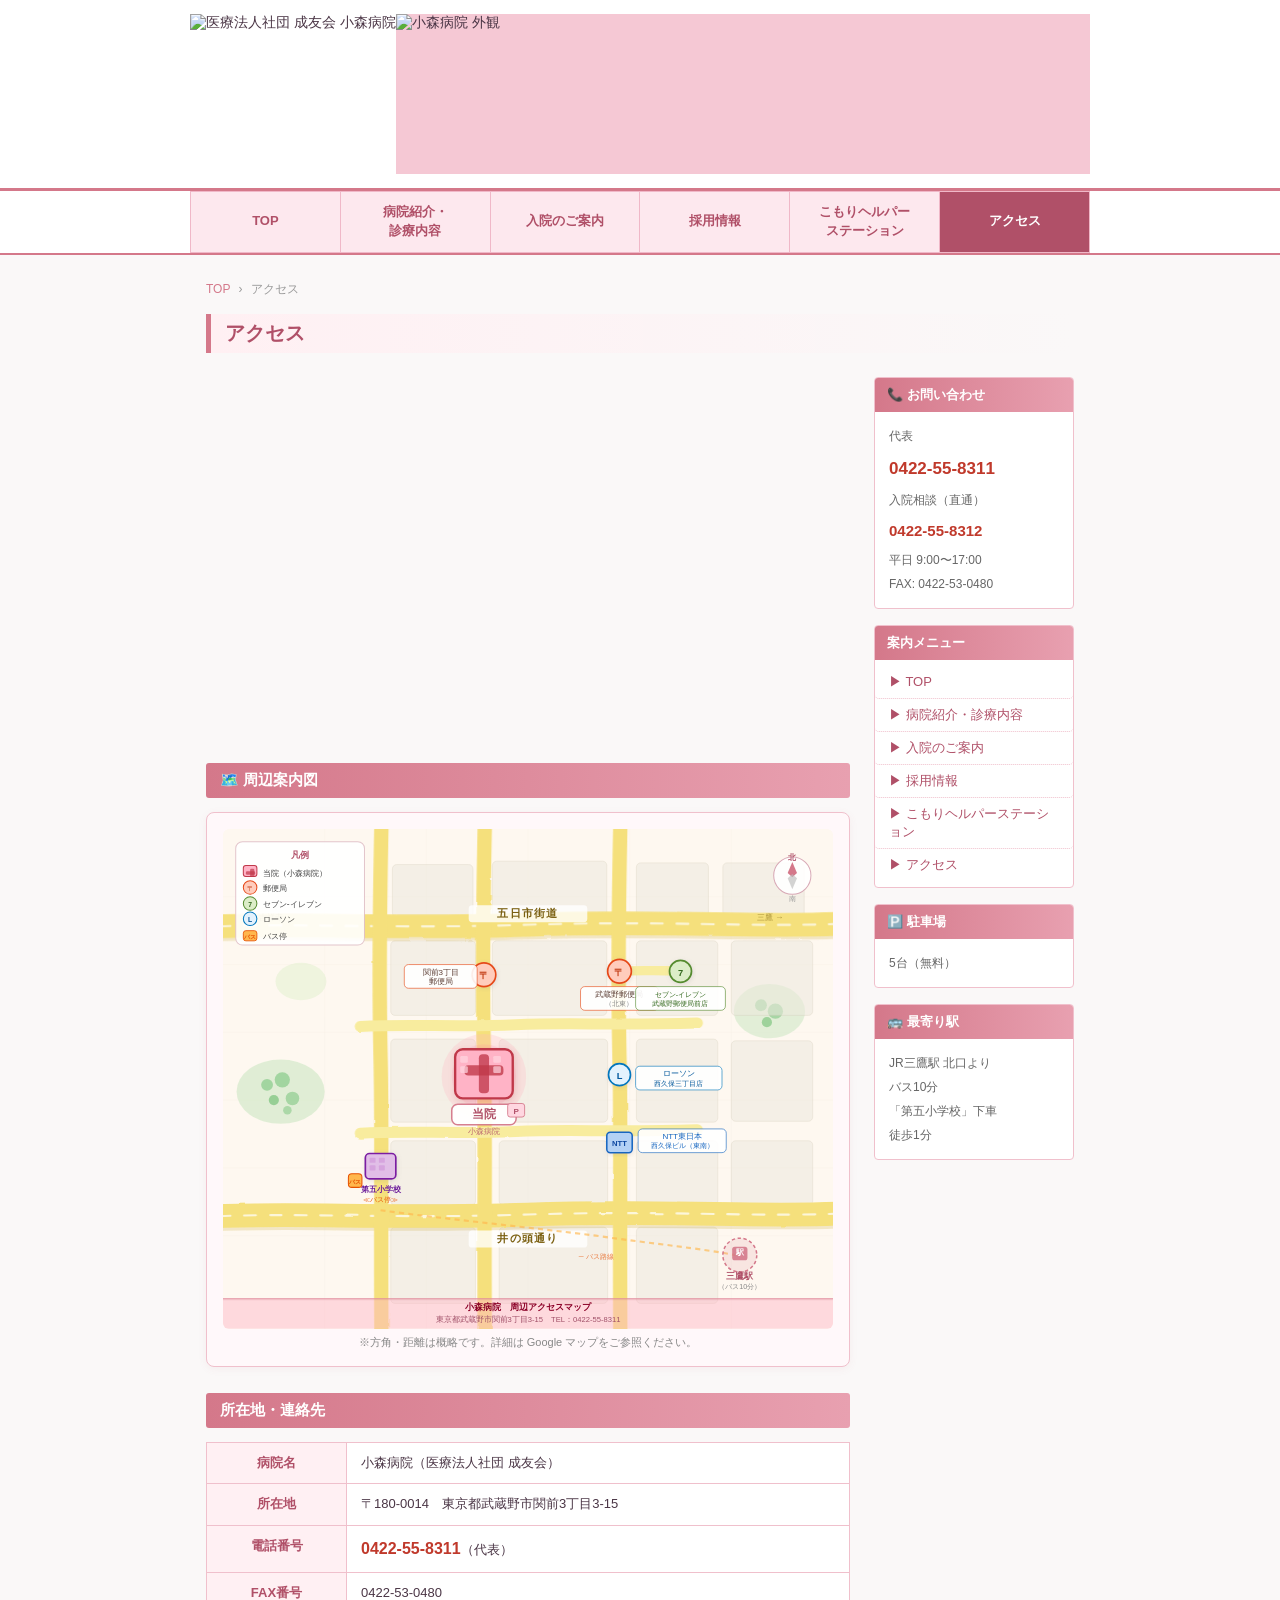
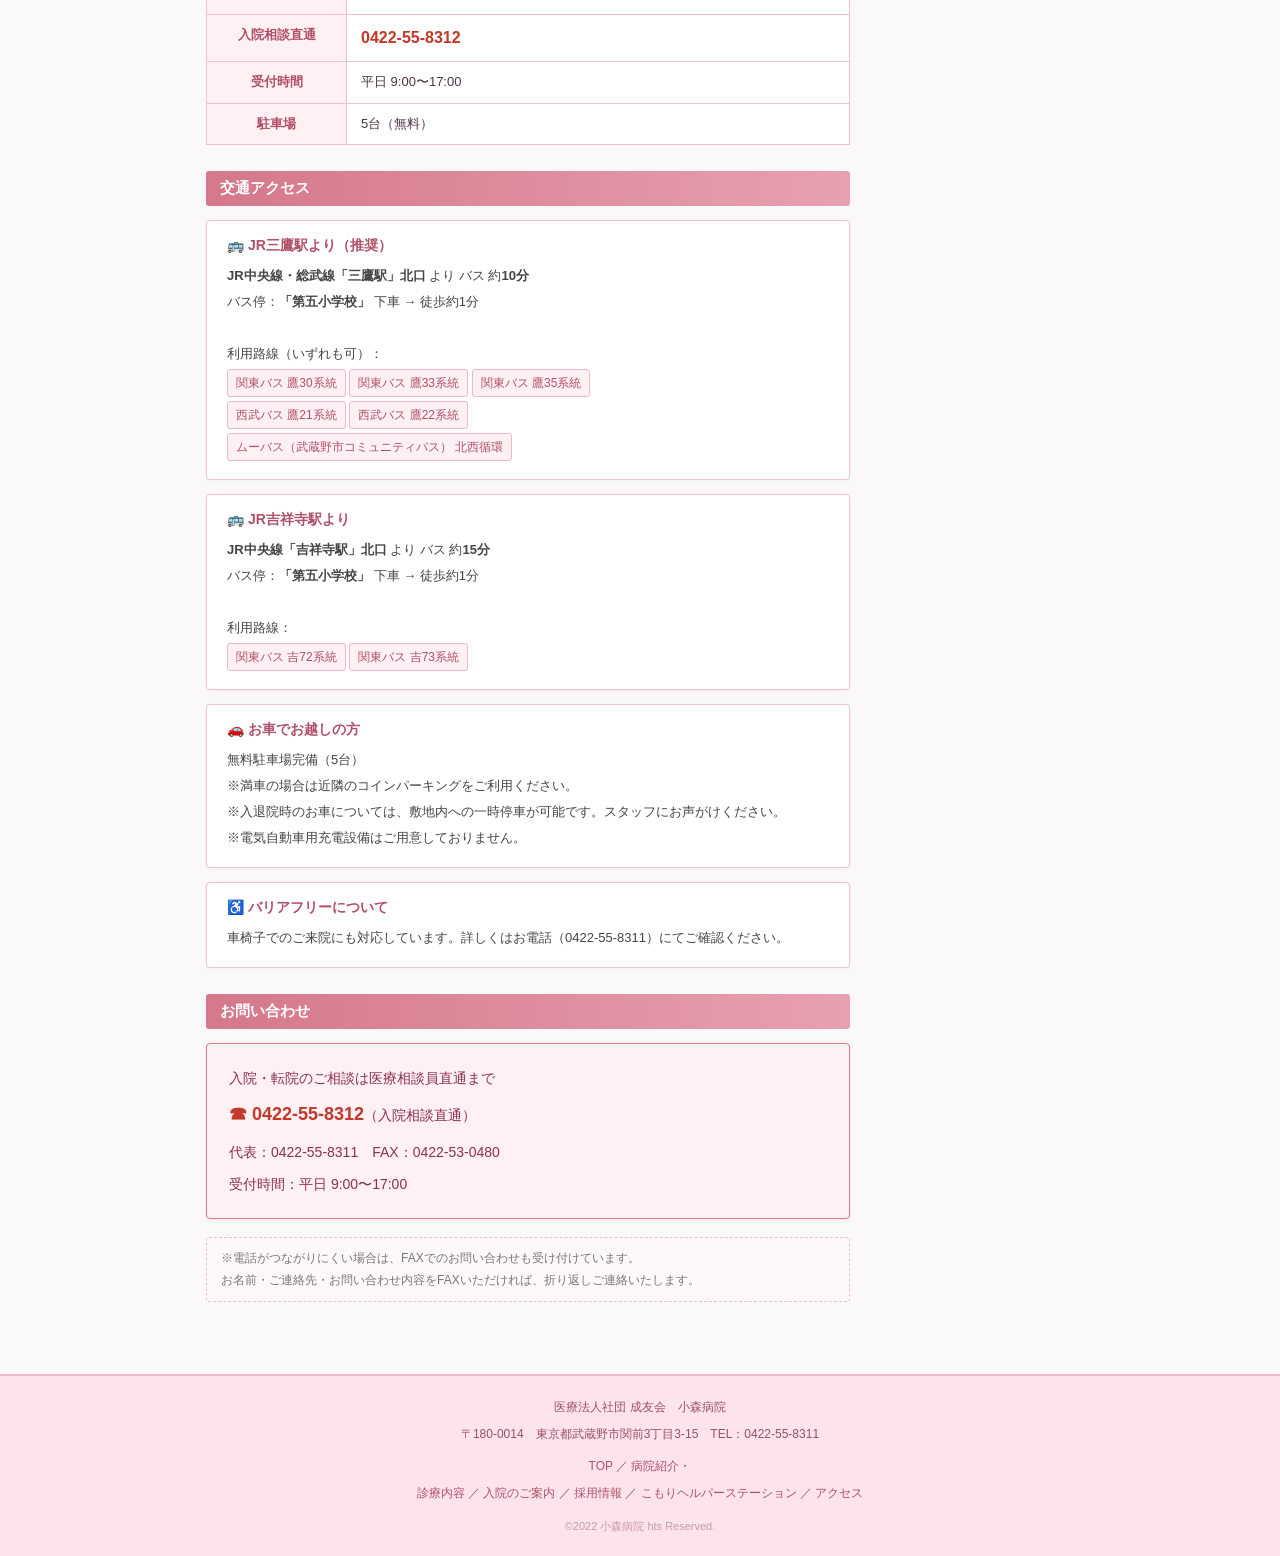
==== access.html @ 34332a97 "Add files via upload" ====
﻿<!DOCTYPE html>
<html lang="ja">
<head>
  <meta charset="UTF-8">
  <meta name="viewport" content="width=device-width, initial-scale=1.0">
  <title>アクセス｜小森病院</title>
  <meta name="description" content="小森病院（東京都武蔵野市関前3-3-15）へのアクセスをご案内します。JR三鷹駅北口よりバス10分「第五小学校」下車徒歩1分。駐車場5台（無料）。">
  <link rel="stylesheet" href="style.css">
  <style>
    .map-area {
      width: 100%;
      height: 320px;
      background: linear-gradient(145deg, #f5c8d4, #e8a0b0);
      border-radius: 4px;
      display: flex;
      flex-direction: column;
      align-items: center;
      justify-content: center;
      color: #fff;
      font-size: 13px;
      gap: 10px;
      margin-bottom: 20px;
      border: 1px solid #f0c0cc;
    }
    .map-area .map-icon { font-size: 48px; }
    .map-area p { opacity: .85; }

    .route-box {
      background: #fff;
      border: 1px solid #f0c0cc;
      border-radius: 4px;
      padding: 16px 20px;
      margin-bottom: 14px;
      box-shadow: 0 1px 4px rgba(0,0,0,0.04);
    }
    .route-box h3 {
      font-size: 14px;
      font-weight: bold;
      color: #b05068;
      margin-bottom: 8px;
      display: flex;
      align-items: center;
      gap: 8px;
    }
    .route-box p {
      font-size: 13px;
      color: #444;
      line-height: 2;
    }
    .route-box .bus-line {
      display: inline-block;
      background: #fff0f3;
      border: 1px solid #f0b8c8;
      border-radius: 3px;
      padding: 1px 8px;
      font-size: 12px;
      color: #b05068;
      margin: 2px 0;
    }

    /* ── Pattern F: ホバーエフェクト & トランジション ── */
    .info-table tr { transition: background .12s; }
    .info-table tr:hover td,
    .info-table tr:hover th { background: #fff8fa; }
    .route-box { transition: box-shadow .18s, transform .15s; cursor: default; }
    .route-box:hover {
      box-shadow: 0 6px 18px rgba(180,100,120,0.13);
      transform: translateY(-2px);
    }
    .sidebar-box { transition: box-shadow .18s; }
    .sidebar-box:hover { box-shadow: 0 4px 14px rgba(180,100,120,0.10); }
    .sidebar-links li a {
      transition: background .12s, padding-left .12s;
      border-radius: 4px; display: block;
    }
    .sidebar-links li a:hover { background: #fff0f3; padding-left: 14px; }
    .card { transition: box-shadow .18s; }
    .card:hover { box-shadow: 0 4px 14px rgba(180,100,120,0.10); }
    /* ── 周辺案内図 ── */
    .access-map-wrap {
      background: #fff8fa;
      border: 1px solid #f0c0cc;
      border-radius: 8px;
      padding: 16px;
      margin-bottom: 22px;
      box-shadow: 0 2px 8px rgba(180,100,120,0.07);
    }
    .access-map-wrap svg {
      width: 100%;
      height: auto;
      border-radius: 6px;
      display: block;
    }
    .access-map-note {
      font-size: 11px;
      color: #888;
      text-align: center;
      margin-top: 6px;
    }
  </style>
</head>
<body>

<header class="site-header">
  <div class="header-inner">
    <div class="header-logo">
      <img src="images/header_logo.png" alt="医療法人社団 成友会 小森病院">
    </div>
    <div class="header-photo">
      <img src="images/hospital_exterior.png" alt="小森病院 外観">
    </div>
  </div>
</header>

<nav class="site-nav">
  <div class="nav-inner">
    <a href="index.html">TOP</a>
    <a href="shinryo.html">病院紹介・<br>診療内容</a>
    <a href="nyuin.html">入院のご案内</a>
    <a href="boshu.html">採用情報</a>
    <a href="helper.html">こもりヘルパー<br>ステーション</a>
    <a href="access.html" class="active">アクセス</a>
  </div>
</nav>

<div class="page-wrap">
  <p class="breadcrumb"><a href="index.html">TOP</a> <span>›</span> アクセス</p>
  <h1 class="page-title">アクセス</h1>

  <div class="content-grid">
    <main class="main-content">

      <!-- Googleマップ -->
      <div style="margin-bottom:20px;">
        <iframe
          src="https://maps.google.com/maps?q=%E6%9D%B1%E4%BA%AC%E9%83%BD%E6%AD%A6%E8%94%B5%E9%87%8E%E5%B8%82%E9%96%A2%E5%89%8D3%E4%B8%81%E7%9B%AE3-15&output=embed&hl=ja"
          width="100%" height="360"
          style="border:0; border-radius:6px; display:block;"
          allowfullscreen loading="lazy"
          referrerpolicy="no-referrer-when-downgrade"
          title="小森病院 地図（東京都武蔵野市関前3丁目3-15）">
        </iframe>

      <!-- 周辺案内図（手描き風SVG）-->
      <h2 class="section-heading">🗺️ 周辺案内図</h2>
      <div class="access-map-wrap">
<svg viewBox="0 0 720 590" xmlns="http://www.w3.org/2000/svg"
     font-family="'Hiragino Maru Gothic ProN','BIZ UDPGothic','Meiryo',sans-serif">
<defs>
  <!-- 手書き風ゆらぎフィルタ -->
  <filter id="hd" x="-6%" y="-6%" width="112%" height="112%">
    <feTurbulence type="fractalNoise" baseFrequency="0.028" numOctaves="4" seed="11" result="n"/>
    <feDisplacementMap in="SourceGraphic" in2="n" scale="2.2" xChannelSelector="R" yChannelSelector="G"/>
  </filter>
  <!-- ドロップシャドウ（病院用） -->
  <filter id="shadow" x="-20%" y="-20%" width="140%" height="140%">
    <feDropShadow dx="1.5" dy="2.5" stdDeviation="4" flood-color="#c0394a" flood-opacity="0.22"/>
  </filter>
  <!-- 薄いシャドウ（ランドマーク用） -->
  <filter id="lshadow" x="-20%" y="-20%" width="140%" height="140%">
    <feDropShadow dx="1" dy="1.5" stdDeviation="2.5" flood-color="#888" flood-opacity="0.18"/>
  </filter>
</defs>

<!-- ══════════════════════════════════
     背景
══════════════════════════════════ -->
<rect width="720" height="590" fill="#fef8f0" rx="0"/>

<!-- 薄い格子（紙のテクスチャ風） -->
<g opacity="0.18" stroke="#d8c8b8" stroke-width="0.4">
  <line x1="0" y1="80" x2="720" y2="80"/>
  <line x1="0" y1="160" x2="720" y2="160"/>
  <line x1="0" y1="240" x2="720" y2="240"/>
  <line x1="0" y1="320" x2="720" y2="320"/>
  <line x1="0" y1="400" x2="720" y2="400"/>
  <line x1="0" y1="480" x2="720" y2="480"/>
  <line x1="120" y1="0" x2="120" y2="590"/>
  <line x1="240" y1="0" x2="240" y2="590"/>
  <line x1="360" y1="0" x2="360" y2="590"/>
  <line x1="480" y1="0" x2="480" y2="590"/>
  <line x1="600" y1="0" x2="600" y2="590"/>
</g>

<!-- ══════════════════════════════════
     緑地・公園
══════════════════════════════════ -->
<ellipse cx="68" cy="310" rx="52" ry="38" fill="#c8e6c0" opacity="0.55"/>
<circle cx="52" cy="302" r="7" fill="#81c784" opacity="0.65"/>
<circle cx="70" cy="296" r="9" fill="#81c784" opacity="0.65"/>
<circle cx="60" cy="320" r="6" fill="#66bb6a" opacity="0.6"/>
<circle cx="82" cy="318" r="8" fill="#81c784" opacity="0.6"/>
<circle cx="76" cy="332" r="5" fill="#81c784" opacity="0.55"/>

<ellipse cx="645" cy="215" rx="42" ry="32" fill="#c8e6c0" opacity="0.5"/>
<circle cx="635" cy="208" r="7" fill="#81c784" opacity="0.6"/>
<circle cx="652" cy="215" r="9" fill="#81c784" opacity="0.6"/>
<circle cx="642" cy="228" r="6" fill="#66bb6a" opacity="0.55"/>

<ellipse cx="92" cy="180" rx="30" ry="22" fill="#dcedc8" opacity="0.45"/>

<!-- ══════════════════════════════════
     建物ブロック（街区背景）
══════════════════════════════════ -->
<!-- 北ゾーン（五日市街道より北）-->
<rect x="200" y="42" width="95"  height="62" rx="5" fill="#ede9de" stroke="#ccc4b0" stroke-width="0.6" opacity="0.55"/>
<rect x="318" y="38" width="135" height="68" rx="5" fill="#ede9de" stroke="#ccc4b0" stroke-width="0.6" opacity="0.55"/>
<rect x="488" y="40" width="85"  height="65" rx="5" fill="#ede9de" stroke="#ccc4b0" stroke-width="0.6" opacity="0.55"/>
<rect x="590" y="40" width="96"  height="65" rx="5" fill="#ede9de" stroke="#ccc4b0" stroke-width="0.6" opacity="0.55"/>

<!-- 中北ゾーン（五日市街道〜横断路） -->
<rect x="198" y="132" width="100" height="88" rx="5" fill="#ede9de" stroke="#ccc4b0" stroke-width="0.6" opacity="0.55"/>
<rect x="318" y="132" width="135" height="88" rx="5" fill="#ede9de" stroke="#ccc4b0" stroke-width="0.6" opacity="0.55"/>
<rect x="488" y="132" width="96"  height="88" rx="5" fill="#ede9de" stroke="#ccc4b0" stroke-width="0.6" opacity="0.55"/>
<rect x="600" y="132" width="96"  height="88" rx="5" fill="#ede9de" stroke="#ccc4b0" stroke-width="0.6" opacity="0.55"/>

<!-- 中ゾーン（病院周辺） -->
<rect x="198" y="248" width="100" height="98" rx="5" fill="#ede9de" stroke="#ccc4b0" stroke-width="0.6" opacity="0.55"/>
<!-- 病院の場所は後で上書き -->
<rect x="326" y="248" width="128" height="98" rx="5" fill="#ede9de" stroke="#ccc4b0" stroke-width="0.6" opacity="0.55"/>
<rect x="488" y="248" width="96"  height="98" rx="5" fill="#ede9de" stroke="#ccc4b0" stroke-width="0.6" opacity="0.55"/>
<rect x="600" y="250" width="96"  height="95" rx="5" fill="#ede9de" stroke="#ccc4b0" stroke-width="0.6" opacity="0.55"/>

<!-- 中南ゾーン -->
<rect x="198" y="368" width="100" height="76" rx="5" fill="#ede9de" stroke="#ccc4b0" stroke-width="0.6" opacity="0.55"/>
<rect x="326" y="368" width="128" height="76" rx="5" fill="#ede9de" stroke="#ccc4b0" stroke-width="0.6" opacity="0.55"/>
<rect x="488" y="368" width="96"  height="76" rx="5" fill="#ede9de" stroke="#ccc4b0" stroke-width="0.6" opacity="0.55"/>
<rect x="600" y="368" width="96"  height="76" rx="5" fill="#ede9de" stroke="#ccc4b0" stroke-width="0.6" opacity="0.55"/>

<!-- 南ゾーン（井の頭通りより南）-->
<rect x="198" y="470" width="100" height="90" rx="5" fill="#ede9de" stroke="#ccc4b0" stroke-width="0.6" opacity="0.55"/>
<rect x="326" y="470" width="128" height="90" rx="5" fill="#ede9de" stroke="#ccc4b0" stroke-width="0.6" opacity="0.55"/>
<rect x="488" y="470" width="96"  height="90" rx="5" fill="#ede9de" stroke="#ccc4b0" stroke-width="0.6" opacity="0.55"/>

<!-- ══════════════════════════════════
     道路（手書き風フィルタ適用）
══════════════════════════════════ -->
<g filter="url(#hd)">

  <!-- ── 五日市街道（東西・主要道路）── -->
  <!-- 路肩ライン（影） -->
  <path d="M -5,117 C 90,113 200,120 360,115 C 520,110 628,118 725,114"
        stroke="#c8a830" stroke-width="31" fill="none" stroke-linecap="round" opacity="0.22"/>
  <!-- 路面 -->
  <path d="M -5,115 C 90,111 200,118 360,113 C 520,108 628,116 725,112"
        stroke="#f5e07c" stroke-width="28" fill="none" stroke-linecap="round"/>
  <!-- 中央破線 -->
  <path d="M -5,115 C 90,111 200,118 360,113 C 520,108 628,116 725,112"
        stroke="white" stroke-width="2.5" fill="none" stroke-dasharray="14,16" opacity="0.72" stroke-linecap="round"/>

  <!-- ── 井の頭通り（東西・主要道路）── -->
  <path d="M -5,459 C 90,455 200,462 360,457 C 520,452 628,460 725,456"
        stroke="#c8a830" stroke-width="31" fill="none" stroke-linecap="round" opacity="0.22"/>
  <path d="M -5,457 C 90,453 200,460 360,455 C 520,450 628,458 725,454"
        stroke="#f5e07c" stroke-width="28" fill="none" stroke-linecap="round"/>
  <path d="M -5,457 C 90,453 200,460 360,455 C 520,450 628,458 725,454"
        stroke="white" stroke-width="2.5" fill="none" stroke-dasharray="14,16" opacity="0.72" stroke-linecap="round"/>

  <!-- ── 西側南北道路（x≈186）── -->
  <path d="M 187,-5 C 185,90 184,180 186,270 C 188,360 186,448 187,595"
        stroke="#f5e07c" stroke-width="17" fill="none" stroke-linecap="round"/>

  <!-- ── 病院前南北道路（x≈308）── -->
  <path d="M 309,-5 C 307,90 306,180 308,270 C 310,360 308,448 309,595"
        stroke="#f5e07c" stroke-width="17" fill="none" stroke-linecap="round"/>

  <!-- ── 東側南北道路（x≈468）── -->
  <path d="M 469,-5 C 467,90 466,180 468,270 C 470,360 468,448 469,595"
        stroke="#f5e07c" stroke-width="17" fill="none" stroke-linecap="round"/>

  <!-- ── 東西横断路１（y≈232）── -->
  <path d="M 162,233 C 218,230 278,234 345,231 C 412,228 452,232 560,229"
        stroke="#f8ec9e" stroke-width="13" fill="none" stroke-linecap="round"/>

  <!-- ── 東西横断路２（y≈358）── -->
  <path d="M 162,359 C 218,356 278,360 345,357 C 412,354 452,358 560,355"
        stroke="#f8ec9e" stroke-width="13" fill="none" stroke-linecap="round"/>

  <!-- ── 郵便局前小路（武蔵野郵便局〜セブン連絡）y≈168 ── -->
  <path d="M 469,168 C 492,166 514,168 540,167"
        stroke="#f8ec9e" stroke-width="11" fill="none" stroke-linecap="round"/>

</g><!-- /filter -->

<!-- ══════════════════════════════════
     道路名ラベル
══════════════════════════════════ -->
<!-- 五日市街道 -->
<rect x="290" y="90" width="140" height="20" rx="4" fill="white" opacity="0.78"/>
<text x="360" y="104" text-anchor="middle" font-size="13" font-weight="bold"
      fill="#7a5f10" letter-spacing="1.5">五日市街道</text>

<!-- 方向表示 -->
<text x="30"  y="108" font-size="10" fill="#a08830" opacity="0.85">← 吉祥寺</text>
<text x="630" y="108" font-size="10" fill="#a08830" opacity="0.85">三鷹 →</text>

<!-- 井の頭通り -->
<rect x="290" y="474" width="140" height="20" rx="4" fill="white" opacity="0.78"/>
<text x="360" y="488" text-anchor="middle" font-size="13" font-weight="bold"
      fill="#7a5f10" letter-spacing="1.5">井の頭通り</text>

<!-- ══════════════════════════════════
     ランドマーク
══════════════════════════════════ -->

<!-- ─────────────────────────────────
     ① 小森病院（当院）★ 最重要
───────────────────────────────── -->
<!-- アウラ（外光り） -->
<circle cx="308" cy="292" r="50" fill="#ffb6c1" opacity="0.28"/>
<circle cx="308" cy="292" r="38" fill="#ff8fab" opacity="0.16"/>
<!-- 建物本体 -->
<rect x="274" y="260" width="68" height="58" rx="9"
      fill="#ffb3c6" stroke="#c0394a" stroke-width="2.8" filter="url(#shadow)"/>
<!-- 十字マーク -->
<rect x="302" y="266" width="12" height="46" rx="4.5" fill="#c0394a" opacity="0.78"/>
<rect x="285" y="279" width="46" height="12" rx="4.5" fill="#c0394a" opacity="0.78"/>
<!-- 窓 -->
<rect x="280" y="268" width="9" height="8" rx="1.5" fill="#ffd6e0" opacity="0.7"/>
<rect x="280" y="280" width="9" height="8" rx="1.5" fill="#ffd6e0" opacity="0.7"/>
<rect x="319" y="268" width="9" height="8" rx="1.5" fill="#ffd6e0" opacity="0.7"/>
<rect x="319" y="280" width="9" height="8" rx="1.5" fill="#ffd6e0" opacity="0.7"/>
<!-- 「当院」ラベル -->
<rect x="270" y="325" width="76" height="24" rx="7" fill="white" opacity="0.94" stroke="#d4788a" stroke-width="1.8"/>
<text x="308" y="341" text-anchor="middle" font-size="14" font-weight="bold" fill="#b05068">当院</text>
<!-- サブ（病院名） -->
<text x="308" y="360" text-anchor="middle" font-size="9.5" fill="#b05068" opacity="0.85">小森病院</text>
<!-- P マーク（駐車場） -->
<circle cx="280" cy="328" r="0" fill="none"/>
<rect x="336" y="324" width="20" height="16" rx="3" fill="#ffd6e0" stroke="#d4788a" stroke-width="1"/>
<text x="346" y="336" text-anchor="middle" font-size="9.5" font-weight="bold" fill="#b05068">P</text>

<!-- ─────────────────────────────────
     ② 関前3丁目郵便局（北）
───────────────────────────────── -->
<circle cx="308" cy="172" r="14" fill="#ffccbc" stroke="#e64a19" stroke-width="2" filter="url(#lshadow)"/>
<text x="308" y="177" text-anchor="middle" font-size="12" font-weight="bold" fill="#bf360c">〒</text>
<!-- ラベル（左側）-->
<rect x="214" y="160" width="86" height="28" rx="5" fill="white" opacity="0.9" stroke="#e64a19" stroke-width="0.8"/>
<text x="257" y="172" text-anchor="middle" font-size="9.5" fill="#5d4037">関前3丁目</text>
<text x="257" y="183" text-anchor="middle" font-size="9.5" fill="#5d4037">郵便局</text>

<!-- ─────────────────────────────────
     ③ 武蔵野郵便局（北東）
───────────────────────────────── -->
<circle cx="468" cy="168" r="14" fill="#ffccbc" stroke="#e64a19" stroke-width="2" filter="url(#lshadow)"/>
<text x="468" y="173" text-anchor="middle" font-size="12" font-weight="bold" fill="#bf360c">〒</text>
<!-- ラベル（下）-->
<rect x="422" y="186" width="92" height="28" rx="5" fill="white" opacity="0.9" stroke="#e64a19" stroke-width="0.8"/>
<text x="468" y="198" text-anchor="middle" font-size="9.5" fill="#5d4037">武蔵野郵便局</text>
<text x="468" y="209" text-anchor="middle" font-size="8.5" fill="#888">（北東）</text>

<!-- ─────────────────────────────────
     ④ セブンイレブン武蔵野郵便局前店（郵便局隣）
───────────────────────────────── -->
<circle cx="540" cy="168" r="13" fill="#dcedc8" stroke="#558b2f" stroke-width="2" filter="url(#lshadow)"/>
<text x="540" y="173" text-anchor="middle" font-size="11" font-weight="bold" fill="#33691e">7</text>
<!-- ラベル（下）-->
<rect x="487" y="186" width="106" height="28" rx="5" fill="white" opacity="0.9" stroke="#558b2f" stroke-width="0.8"/>
<text x="540" y="198" text-anchor="middle" font-size="8.5" fill="#33691e">セブン-イレブン</text>
<text x="540" y="209" text-anchor="middle" font-size="8.5" fill="#33691e">武蔵野郵便局前店</text>

<!-- ─────────────────────────────────
     ⑤ ローソン西久保三丁目店（東）
───────────────────────────────── -->
<circle cx="468" cy="290" r="13" fill="#e3f2fd" stroke="#0277bd" stroke-width="2" filter="url(#lshadow)"/>
<text x="468" y="295" text-anchor="middle" font-size="11" font-weight="bold" fill="#01579b">L</text>
<!-- ラベル（右）-->
<rect x="487" y="280" width="102" height="28" rx="5" fill="white" opacity="0.9" stroke="#0277bd" stroke-width="0.8"/>
<text x="538" y="292" text-anchor="middle" font-size="9.5" fill="#01579b">ローソン</text>
<text x="538" y="303" text-anchor="middle" font-size="8.5" fill="#01579b">西久保三丁目店</text>

<!-- ─────────────────────────────────
     ⑥ NTT東日本西久保ビル（東南）
───────────────────────────────── -->
<rect x="453" y="358" width="30" height="24" rx="4" fill="#b3d1f5" stroke="#1565c0" stroke-width="1.8" filter="url(#lshadow)"/>
<text x="468" y="374" text-anchor="middle" font-size="9" font-weight="bold" fill="#0d47a1">NTT</text>
<!-- ラベル（右）-->
<rect x="490" y="354" width="104" height="28" rx="5" fill="white" opacity="0.9" stroke="#1565c0" stroke-width="0.8"/>
<text x="542" y="366" text-anchor="middle" font-size="9.5" fill="#1565c0">NTT東日本</text>
<text x="542" y="377" text-anchor="middle" font-size="8.5" fill="#1565c0">西久保ビル（東南）</text>

<!-- ─────────────────────────────────
     ⑦ 第五小学校 ＋ バス停（南西）
───────────────────────────────── -->
<rect x="168" y="383" width="36" height="30" rx="5" fill="#e1bee7" stroke="#7b1fa2" stroke-width="2" filter="url(#lshadow)"/>
<!-- 窓 -->
<rect x="173" y="388" width="7" height="6" rx="1" fill="#ce93d8" opacity="0.6"/>
<rect x="184" y="388" width="7" height="6" rx="1" fill="#ce93d8" opacity="0.6"/>
<rect x="173" y="397" width="7" height="6" rx="1" fill="#ce93d8" opacity="0.6"/>
<rect x="184" y="397" width="7" height="6" rx="1" fill="#ce93d8" opacity="0.6"/>
<text x="186" y="428" text-anchor="middle" font-size="9.5" font-weight="bold" fill="#6a1b9a">第五小学校</text>
<!-- バス停マーク -->
<rect x="148" y="407" width="16" height="16" rx="4" fill="#ffb74d" stroke="#e65100" stroke-width="1.2"/>
<text x="156" y="419" text-anchor="middle" font-size="7.5" font-weight="bold" fill="#e65100">バス</text>
<text x="186" y="440" text-anchor="middle" font-size="8.5" fill="#e65100">≪バス停≫</text>

<!-- バスルートの波線（第五小学校→三鷹駅方向） -->
<path d="M 186,450 C 260,460 360,470 440,480 C 510,490 565,495 605,503"
      stroke="#ffb74d" stroke-width="2.5" fill="none" stroke-dasharray="6,5" opacity="0.65"/>
<text x="420" y="508" font-size="8" fill="#e65100" opacity="0.75">─ バス路線</text>

<!-- ─────────────────────────────────
     ⑧ 三鷹駅（南東・矢印）
───────────────────────────────── -->
<!-- 矢印記号 -->
<g transform="translate(610,503)">
  <circle cx="0" cy="0" r="20" fill="#d4788a" opacity="0.15"/>
  <circle cx="0" cy="0" r="20" stroke="#d4788a" stroke-width="1.8" fill="none" stroke-dasharray="4,3"/>
  <!-- 駅マーク -->
  <rect x="-9" y="-10" width="18" height="16" rx="3" fill="#d4788a" opacity="0.9"/>
  <text x="0" y="0" text-anchor="middle" font-size="9.5" font-weight="bold" fill="white">駅</text>
  <!-- ラベル -->
  <text x="0" y="28" text-anchor="middle" font-size="10.5" font-weight="bold" fill="#b05068">三鷹駅</text>
  <text x="0" y="40" text-anchor="middle" font-size="8.5" fill="#888">（バス10分）</text>
</g>

<!-- ══════════════════════════════════
     コンパス（北矢印）
══════════════════════════════════ -->
<g transform="translate(672,55)">
  <circle cx="0" cy="0" r="22" fill="white" opacity="0.9" stroke="#d4a0b0" stroke-width="1.2"/>
  <!-- 北（ピンク） -->
  <polygon points="0,-16 -5.5,-3 0,2 5.5,-3" fill="#d4788a"/>
  <!-- 南（グレー） -->
  <polygon points="0,16 -5.5,3 0,-2 5.5,3" fill="#bbb" opacity="0.65"/>
  <!-- N/S ラベル -->
  <text x="0" y="-19" text-anchor="middle" font-size="9" font-weight="bold" fill="#b05068">北</text>
  <text x="0" y="30" text-anchor="middle" font-size="8" fill="#999">南</text>
</g>

<!-- ══════════════════════════════════
     凡例
══════════════════════════════════ -->
<rect x="15" y="15" width="152" height="122" rx="8" fill="white" opacity="0.90" stroke="#e0c0c8" stroke-width="1.2"/>
<text x="91" y="34" text-anchor="middle" font-size="11" font-weight="bold" fill="#b05068">　凡例　</text>
<!-- 当院 -->
<rect x="24" y="43" width="16" height="13" rx="3" fill="#ffb3c6" stroke="#c0394a" stroke-width="1.2"/>
<rect x="32" y="47" width="5" height="9" rx="1.5" fill="#c0394a" opacity="0.7"/>
<rect x="27" y="50" width="11" height="4" rx="1.5" fill="#c0394a" opacity="0.7"/>
<text x="47" y="55" font-size="10" fill="#444">当院（小森病院）</text>
<!-- 郵便局 -->
<circle cx="32" cy="69" r="8" fill="#ffccbc" stroke="#e64a19" stroke-width="1.2"/>
<text x="32" y="73" text-anchor="middle" font-size="8" fill="#bf360c">〒</text>
<text x="47" y="73" font-size="10" fill="#444">郵便局</text>
<!-- コンビニ（7） -->
<circle cx="32" cy="88" r="8" fill="#dcedc8" stroke="#558b2f" stroke-width="1.2"/>
<text x="32" y="92" text-anchor="middle" font-size="8" font-weight="bold" fill="#33691e">7</text>
<text x="47" y="92" font-size="10" fill="#444">セブン-イレブン</text>
<!-- コンビニ（L） -->
<circle cx="32" cy="106" r="8" fill="#e3f2fd" stroke="#0277bd" stroke-width="1.2"/>
<text x="32" y="110" text-anchor="middle" font-size="8" font-weight="bold" fill="#01579b">L</text>
<text x="47" y="110" font-size="10" fill="#444">ローソン</text>
<!-- バス停 -->
<rect x="24" y="120" width="16" height="12" rx="3" fill="#ffb74d" stroke="#e65100" stroke-width="1"/>
<text x="32" y="130" text-anchor="middle" font-size="7" font-weight="bold" fill="#e65100">バス</text>
<text x="47" y="130" font-size="10" fill="#444">バス停</text>

<!-- ══════════════════════════════════
     タイトルバー（下部）
══════════════════════════════════ -->
<rect x="0" y="554" width="720" height="36" fill="#ffb3c6" opacity="0.45"/>
<rect x="0" y="554" width="720" height="1.5" fill="#d4788a" opacity="0.5"/>
<text x="360" y="568" text-anchor="middle" font-size="11" font-weight="bold" fill="#8b0027">小森病院　周辺アクセスマップ</text>
<text x="360" y="582" text-anchor="middle" font-size="9" fill="#a05068">東京都武蔵野市関前3丁目3-15　TEL：0422-55-8311</text>

</svg>
        <p class="access-map-note">※方角・距離は概略です。詳細は Google マップをご参照ください。</p>
      </div>

      <!-- 所在地 -->
      <h2 class="section-heading">所在地・連絡先</h2>
      <table class="info-table">
        <tr><th>病院名</th><td>小森病院（医療法人社団 成友会）</td></tr>
        <tr><th>所在地</th><td>〒180-0014　東京都武蔵野市関前3丁目3-15</td></tr>
        <tr><th>電話番号</th><td><strong style="font-size:16px; color:#c0392b;">0422-55-8311</strong>（代表）</td></tr>
        <tr><th>FAX番号</th><td>0422-53-0480</td></tr>
        <tr><th>入院相談直通</th><td><strong style="font-size:16px; color:#c0392b;">0422-55-8312</strong></td></tr>
        <tr><th>受付時間</th><td>平日 9:00〜17:00</td></tr>
        <tr><th>駐車場</th><td>5台（無料）</td></tr>
      </table>

      <!-- バスアクセス -->
      <h2 class="section-heading">交通アクセス</h2>

      <div class="route-box">
        <h3>🚌 JR三鷹駅より（推奨）</h3>
        <p>
          <strong>JR中央線・総武線「三鷹駅」北口</strong> より バス 約<strong>10分</strong><br>
          バス停：<strong>「第五小学校」</strong> 下車 → 徒歩約1分<br>
          <br>
          利用路線（いずれも可）：<br>
          <span class="bus-line">関東バス 鷹30系統</span>
          <span class="bus-line">関東バス 鷹33系統</span>
          <span class="bus-line">関東バス 鷹35系統</span><br>
          <span class="bus-line">西武バス 鷹21系統</span>
          <span class="bus-line">西武バス 鷹22系統</span><br>
          <span class="bus-line">ムーバス（武蔵野市コミュニティバス） 北西循環</span>
        </p>
      </div>

      <div class="route-box">
        <h3>🚌 JR吉祥寺駅より</h3>
        <p>
          <strong>JR中央線「吉祥寺駅」北口</strong> より バス 約<strong>15分</strong><br>
          バス停：<strong>「第五小学校」</strong> 下車 → 徒歩約1分<br>
          <br>
          利用路線：<br>
          <span class="bus-line">関東バス 吉72系統</span>
          <span class="bus-line">関東バス 吉73系統</span>
        </p>
      </div>

      <div class="route-box">
        <h3>🚗 お車でお越しの方</h3>
        <p>
          無料駐車場完備（5台）<br>
          ※満車の場合は近隣のコインパーキングをご利用ください。<br>
          ※入退院時のお車については、敷地内への一時停車が可能です。スタッフにお声がけください。<br>
          ※電気自動車用充電設備はご用意しておりません。
        </p>
      </div>

      <div class="route-box">
        <h3>♿ バリアフリーについて</h3>
        <p>
          車椅子でのご来院にも対応しています。詳しくはお電話（0422-55-8311）にてご確認ください。
        </p>
      </div>

      <!-- お問い合わせ -->
      <h2 class="section-heading">お問い合わせ</h2>
      <div class="card" style="background:#fff0f3; border-color:#d4788a;">
        <p style="font-size:14px; line-height:2.3; color:#8a3050;">
          入院・転院のご相談は医療相談員直通まで<br>
          <strong style="font-size:18px; color:#c0392b;">☎ 0422-55-8312</strong>（入院相談直通）<br>
          代表：0422-55-8311　FAX：0422-53-0480<br>
          受付時間：平日 9:00〜17:00
        </p>
      </div>
      <p class="note">
        ※電話がつながりにくい場合は、FAXでのお問い合わせも受け付けています。<br>
        お名前・ご連絡先・お問い合わせ内容をFAXいただければ、折り返しご連絡いたします。
      </p>

    </main>

    <aside class="sidebar">
      <div class="sidebar-box">
        <div class="sidebar-title">📞 お問い合わせ</div>
        <div class="sidebar-info">
          代表
          <span class="big-tel">0422-55-8311</span>
          入院相談（直通）
          <span class="big-tel" style="font-size:15px;">0422-55-8312</span>
          平日 9:00〜17:00<br>
          FAX: 0422-53-0480
        </div>
      </div>
      <div class="sidebar-box">
        <div class="sidebar-title">案内メニュー</div>
        <ul class="sidebar-links">
          <li><a href="index.html">▶ TOP</a></li>
          <li><a href="shinryo.html">▶ 病院紹介・診療内容</a></li>
          <li><a href="nyuin.html">▶ 入院のご案内</a></li>
          <li><a href="boshu.html">▶ 採用情報</a></li>
          <li><a href="helper.html">▶ こもりヘルパーステーション</a></li>
          <li><a href="access.html">▶ アクセス</a></li>
        </ul>
      </div>
      <div class="sidebar-box">
        <div class="sidebar-title">🅿️ 駐車場</div>
        <div class="sidebar-info">
          5台（無料）
        </div>
      </div>
      <div class="sidebar-box">
        <div class="sidebar-title">🚌 最寄り駅</div>
        <div class="sidebar-info">
          JR三鷹駅 北口より<br>
          バス10分<br>
          「第五小学校」下車<br>
          徒歩1分
        </div>
      </div>
    </aside>
  </div>
</div>

<footer class="site-footer">
  <p>医療法人社団 成友会　小森病院</p>
  <p>〒180-0014　東京都武蔵野市関前3丁目3-15　TEL：0422-55-8311</p>
  <p style="margin-top:6px;">
    <a href="index.html">TOP</a> ／ <a href="shinryo.html">病院紹介・<br>診療内容</a> ／ <a href="nyuin.html">入院のご案内</a> ／
    <a href="boshu.html">採用情報</a> ／ <a href="helper.html">こもりヘルパーステーション</a> ／ <a href="access.html">アクセス</a>
  </p>
  <p style="margin-top:8px; font-size:11px; opacity:.5;">©2022 小森病院 hts Reserved.</p>
</footer>

</body>
</html>
---- style.css ----
/* ============================================
   小森病院 共通スタイルシート
   医療法人社団 成友会
   配色：ソフトピンク × ソフトグリーン
============================================ */

/*
  カラーパレット
  ─────────────────────────────
  ピンク系
    Deep  : #b05068  (濃いローズ　見出し文字など)
    Main  : #d4788a  (メインピンク　ヘッダー帯・アクセント)
    Light : #f5c8d4  (薄ピンク　ボーダー・ホバー)
    Pale  : #fff0f3  (極薄ピンク　テーブルセル背景)
  グリーン系
    Deep  : #3a7a58  (濃いグリーン　リンクホバー)
    Main  : #5a9870  (メイングリーン　リンク・アクセント)
    Light : #c0dcc8  (薄グリーン　ボーダー)
    Pale  : #eef7f2  (極薄グリーン　交互行)
  中間
    Text  : #4a3545  (温かみのある黒)
    BG    : #faf8f8  (ページ背景)
  フッター
    Footer: #fde4ec  (淡いピンク)
*/

*, *::before, *::after { box-sizing: border-box; margin: 0; padding: 0; }

body {
  font-family: 'Meiryo', 'メイリオ', 'Hiragino Kaku Gothic ProN', sans-serif;
  font-size: 14px;
  color: #4a3545;
  background: #faf8f8;
  min-width: 760px;
}

a { color: #5a9870; text-decoration: none; }
a:hover { text-decoration: underline; color: #3a7a58; }
img { max-width: 100%; display: block; }

/* ============================================
   ① ロゴ帯（ヘッダー）
============================================ */
.site-header {
  background: #fff;
  border-bottom: 3px solid #d4788a;
  width: 100%;
}

.header-inner {
  max-width: 900px;
  margin: 0 auto;
  display: flex;
  align-items: stretch;
  min-height: 160px;
  padding-top: 1em;     /* PC表示：ヘッダー上余白 */
  padding-bottom: 1em;  /* PC表示：ヘッダー下余白 */
}

/* 左側：ロゴ画像 */
.header-logo {
  flex: 0 0 auto;
  padding: 0;
  overflow: hidden;
  display: flex;
  align-items: stretch;
}

.header-logo img {
  display: block;
  height: 160px;
  width: auto;
}

/* 右側：病院外観写真 */
.header-photo {
  flex: 1;
  overflow: hidden;
  background: #f5c8d4;
}

.header-photo img {
  display: block;
  width: 100%;
  height: 160px;
  object-fit: cover;
  object-position: center center;
}

/* ============================================
   ② ナビゲーション（6タブ）
============================================ */
.site-nav {
  background: #fff;
  border-bottom: 2px solid #d4788a;
}

.nav-inner {
  max-width: 900px;
  margin: 0 auto;
  display: flex;
}

.nav-inner a {
  flex: 1;
  display: flex;
  align-items: center;
  justify-content: center;
  text-align: center;
  padding: 11px 4px;
  font-size: 13px;
  font-weight: bold;
  color: #b05068;
  background: #fde8ee;
  border-right: 1px solid #f0b8c8;
  border-top: 1px solid #f0b8c8;
  border-bottom: 1px solid #f0b8c8;
  line-height: 1.45;
  text-decoration: none;
  transition: background 0.15s, color 0.15s;
  min-height: 46px;
}

.nav-inner a:first-child {
  border-left: 1px solid #f0b8c8;
}

.nav-inner a:hover {
  background: #d4788a;
  color: #fff;
  text-decoration: none;
}

.nav-inner a.active {
  background: #b05068;
  color: #fff;
  cursor: default;
}

/* ============================================
   ③ ページ共通レイアウト
============================================ */
.page-wrap {
  max-width: 900px;
  margin: 26px auto 52px;
  padding: 0 16px;
}

.breadcrumb {
  font-size: 12px;
  color: #999;
  margin-bottom: 16px;
}
.breadcrumb a { color: #d4788a; }
.breadcrumb span { margin: 0 5px; }

.page-title {
  font-size: 20px;
  font-weight: bold;
  color: #b05068;
  border-left: 5px solid #d4788a;
  padding: 6px 0 6px 14px;
  margin-bottom: 24px;
  background: linear-gradient(to right, #fff0f3, transparent);
}

.content-grid {
  display: flex;
  gap: 24px;
  align-items: flex-start;
}

.main-content { flex: 1; min-width: 0; }

.sidebar {
  flex-shrink: 0;
  width: 200px;
}

/* ============================================
   ④ メインコンテンツ 共通部品
============================================ */
.section-heading {
  font-size: 15px;
  font-weight: bold;
  color: #fff;
  background: linear-gradient(90deg, #d4788a, #e8a0b0);
  padding: 8px 14px;
  margin: 26px 0 14px;
  border-radius: 3px;
}
.section-heading:first-child { margin-top: 0; }

.sub-heading {
  font-size: 14px;
  font-weight: bold;
  color: #b05068;
  border-bottom: 2px solid #d4788a;
  padding-bottom: 5px;
  margin: 20px 0 10px;
}

.body-text {
  line-height: 1.9;
  color: #555;
  margin-bottom: 14px;
}

.card {
  background: #fff;
  border: 1px solid #f0c0cc;
  border-radius: 4px;
  padding: 18px 22px;
  margin-bottom: 18px;
  box-shadow: 0 1px 4px rgba(180,100,120,0.07);
}

.info-table {
  width: 100%;
  border-collapse: collapse;
  margin-bottom: 18px;
  background: #fff;
}

.info-table th, .info-table td {
  border: 1px solid #f0c0cc;
  padding: 9px 14px;
  font-size: 13px;
  vertical-align: top;
  line-height: 1.75;
}

.info-table th {
  background: #fff0f3;
  font-weight: bold;
  color: #b05068;
  white-space: nowrap;
  width: 140px;
}

.check-list {
  list-style: none;
  margin-bottom: 14px;
}

.check-list li {
  padding: 5px 0 5px 22px;
  position: relative;
  line-height: 1.75;
  color: #555;
  border-bottom: 1px dotted #f0c0cc;
}

.check-list li::before {
  content: '▶';
  position: absolute; left: 0;
  color: #5a9870; font-size: 10px; top: 8px;
}

.note {
  font-size: 12px;
  color: #777;
  background: #fff8f8;
  border: 1px dashed #f0c0cc;
  padding: 10px 14px;
  border-radius: 3px;
  line-height: 1.8;
  margin-top: 10px;
}

/* ステップ表示 */
.step-flow {
  display: flex;
  flex-direction: column;
  gap: 0;
  margin-bottom: 18px;
}

.step-item {
  display: flex;
  gap: 14px;
  align-items: flex-start;
  padding-bottom: 20px;
  position: relative;
}

.step-item:not(:last-child)::after {
  content: '';
  position: absolute;
  left: 17px; top: 38px; bottom: 0;
  width: 2px;
  background: #f5c8d4;
}

.step-num {
  flex-shrink: 0;
  width: 36px; height: 36px;
  border-radius: 50%;
  background: #d4788a;
  color: #fff;
  font-weight: bold; font-size: 16px;
  display: flex; align-items: center; justify-content: center;
  position: relative; z-index: 1;
}

.step-body { padding-top: 5px; }
.step-body strong { font-size: 14px; color: #b05068; display: block; margin-bottom: 4px; }
.step-body p { font-size: 13px; color: #666; }

/* お知らせリスト */
.news-list { border-top: 1px solid #f0c0cc; }

.news-item {
  display: flex;
  gap: 12px;
  align-items: baseline;
  padding: 10px 4px;
  border-bottom: 1px solid #f0c0cc;
  font-size: 13px;
}

.news-date { color: #999; white-space: nowrap; font-size: 12px; }

.news-tag {
  font-size: 11px; font-weight: bold;
  padding: 1px 8px;
  border-radius: 2px; white-space: nowrap;
}
.tag-info    { background: #fde8ee; color: #b05068; }
.tag-care    { background: #e8f5ee; color: #3a7a58; }
.tag-recruit { background: #fef0e0; color: #9a5010; }
.tag-event   { background: #f8e8f8; color: #7a4080; }
.tag-notice  { background: #f8f0e8; color: #8a6010; }

/* ============================================
   ⑤ サイドバー
============================================ */
.sidebar-box {
  background: #fff;
  border: 1px solid #f0c0cc;
  border-radius: 4px;
  margin-bottom: 16px;
  overflow: hidden;
}

.sidebar-title {
  background: linear-gradient(90deg, #d4788a, #e8a0b0);
  color: #fff;
  font-weight: bold;
  font-size: 13px;
  padding: 8px 12px;
}

.sidebar-links { list-style: none; padding: 6px 0; }

.sidebar-links li a {
  display: block;
  padding: 7px 14px;
  font-size: 13px;
  color: #b05068;
  border-bottom: 1px dotted #f0c0cc;
  transition: background .1s;
}
.sidebar-links li:last-child a { border-bottom: none; }
.sidebar-links li a:hover { background: #fff0f3; text-decoration: none; }

.sidebar-info {
  padding: 12px 14px;
  font-size: 12px;
  color: #666;
  line-height: 2;
}

.sidebar-info .big-tel {
  font-size: 17px;
  font-weight: bold;
  color: #c0392b;
  display: block;
  margin: 4px 0 2px;
}

/* ============================================
   ⑥ トップページ専用
============================================ */
.hero-banner {
  background: linear-gradient(135deg, #b05068 0%, #d4788a 55%, #e8a0b0 100%);
  color: #fff;
  padding: 24px 28px;
  border-radius: 4px;
  margin-bottom: 22px;
}

.hero-banner h2 {
  font-size: 17px; font-weight: bold;
  margin-bottom: 8px; letter-spacing: 0.04em;
}

.hero-banner p { font-size: 13px; line-height: 2; opacity: .9; }

/* コロナ対策ボックス */
.corona-box {
  background: #fff8f0;
  border: 1px solid #e8c880;
  border-left: 5px solid #d4a020;
  border-radius: 4px;
  padding: 16px 18px;
  margin-bottom: 22px;
  font-size: 13px;
  line-height: 2;
  color: #5a4010;
}

.corona-box h3 { font-size: 14px; color: #8a5010; margin-bottom: 8px; }

/* トップグリッド */
.top-grid {
  display: grid;
  grid-template-columns: 1fr 1fr;
  gap: 16px;
  margin-bottom: 22px;
}

.top-card {
  background: #fff;
  border: 1px solid #f0c0cc;
  border-radius: 4px;
  overflow: hidden;
  box-shadow: 0 1px 4px rgba(180,100,120,0.07);
}

.top-card-head {
  background: linear-gradient(90deg, #d4788a, #e8a0b0);
  color: #fff; font-weight: bold; font-size: 14px;
  padding: 9px 14px;
  display: flex; align-items: center; gap: 7px;
}

.top-card-body {
  padding: 13px 16px;
  font-size: 13px; color: #555; line-height: 1.85;
}

.top-card-body a { color: #5a9870; font-weight: bold; font-size: 13px; }

/* 外来担当表 */
.doctor-table {
  width: 100%;
  border-collapse: collapse;
  font-size: 13px;
  background: #fff;
  margin-bottom: 10px;
}

.doctor-table th, .doctor-table td {
  border: 1px solid #f0c0cc;
  padding: 8px 12px;
  text-align: center;
  vertical-align: middle;
}

.doctor-table thead th {
  background: #fff0f3;
  font-weight: bold;
  color: #b05068;
}

.doctor-table .time-col { background: #fff8fa; font-weight: bold; color: #b05068; }

/* ============================================
   ⑦ フッター
============================================ */
.site-footer {
  background: #fde4ec;
  color: #9a5068;
  text-align: center;
  padding: 18px 16px;
  font-size: 12px;
  line-height: 2.2;
  border-top: 2px solid #f0b8c8;
}

.site-footer a { color: #b05068; }
.site-footer a:hover { color: #8a3050; }

/* ============================================
   レスポンシブ（スマホ）
============================================ */
@media (max-width: 760px) {
  body { min-width: auto; }
  .header-inner { flex-direction: column; }
  .header-photo { width: 100%; height: 130px; }
  .nav-inner { flex-wrap: wrap; }
  .nav-inner a {
    flex: 0 0 33.333%;
    border-left: 1px solid #f0b8c8;
    font-size: 11px;
    padding: 9px 2px;
    min-height: 42px;
  }
  .content-grid { flex-direction: column; }
  .sidebar { width: 100%; }
  .top-grid { grid-template-columns: 1fr; }
}
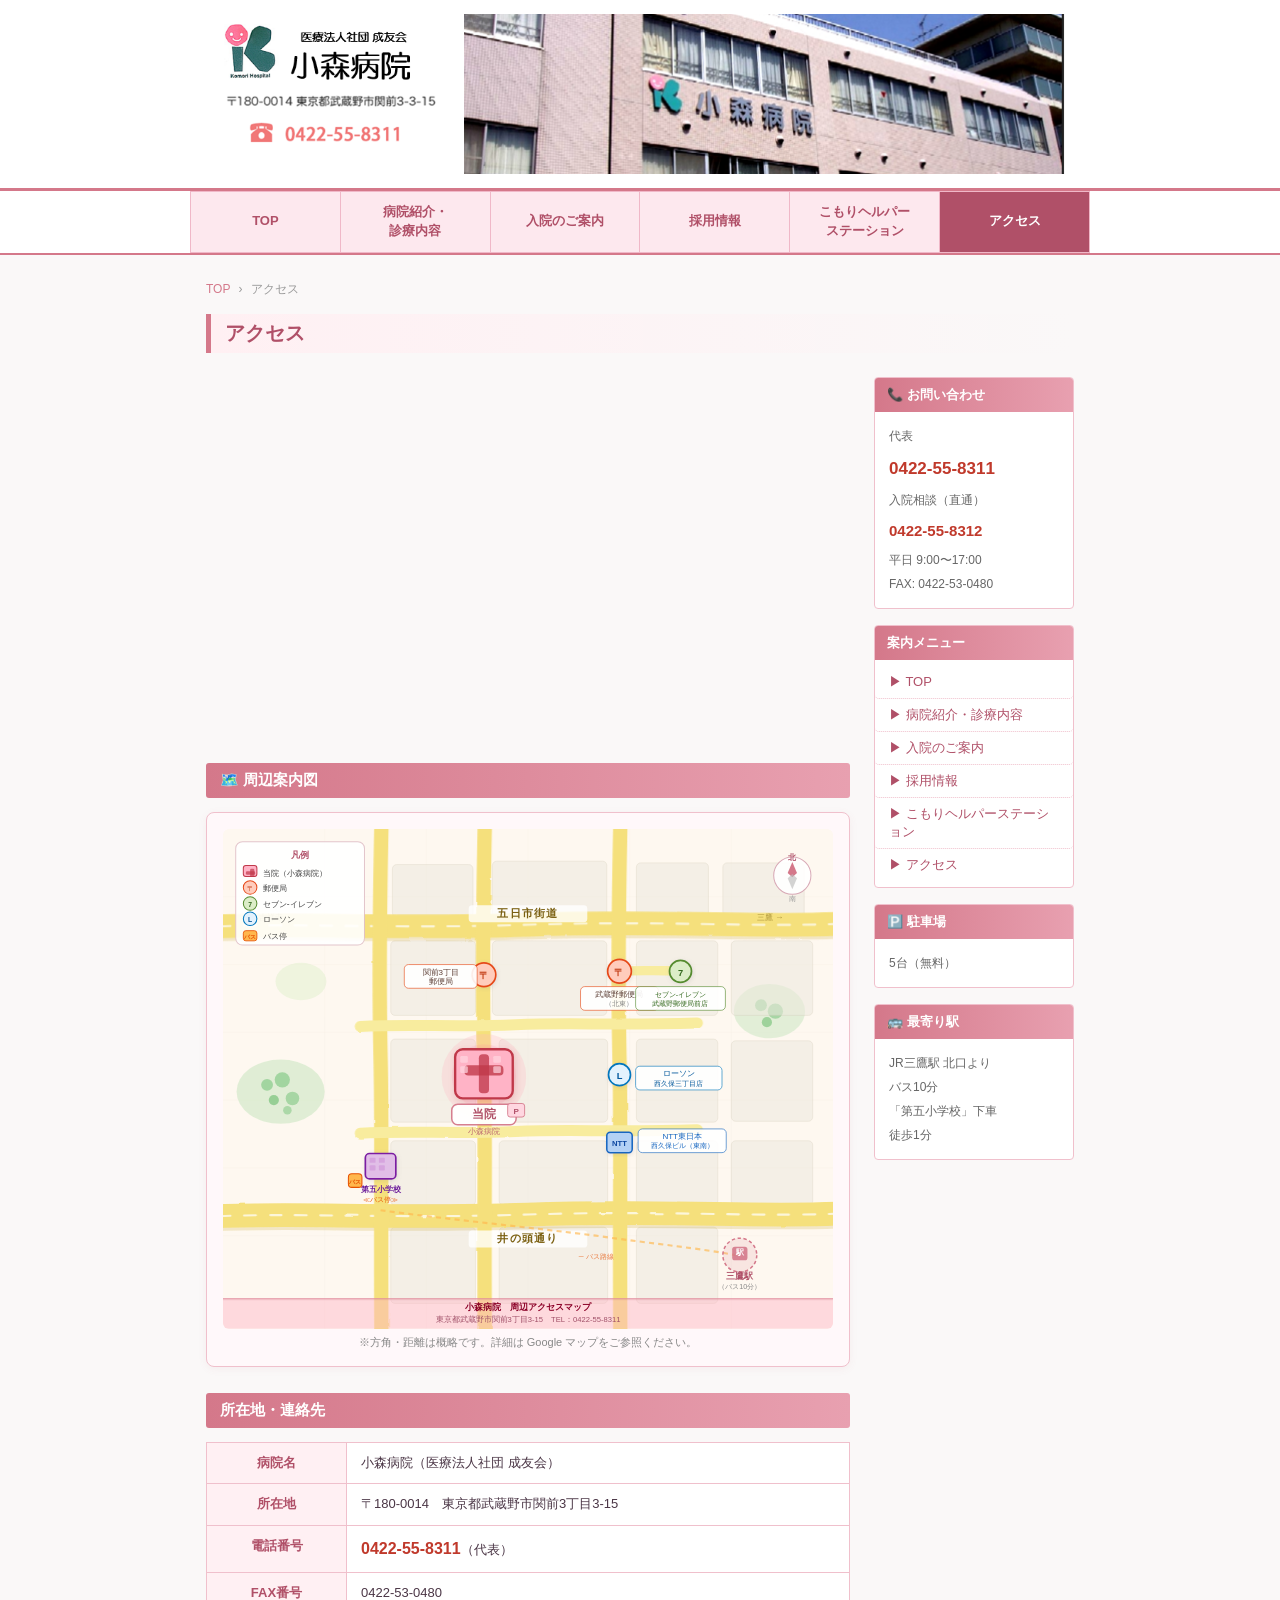
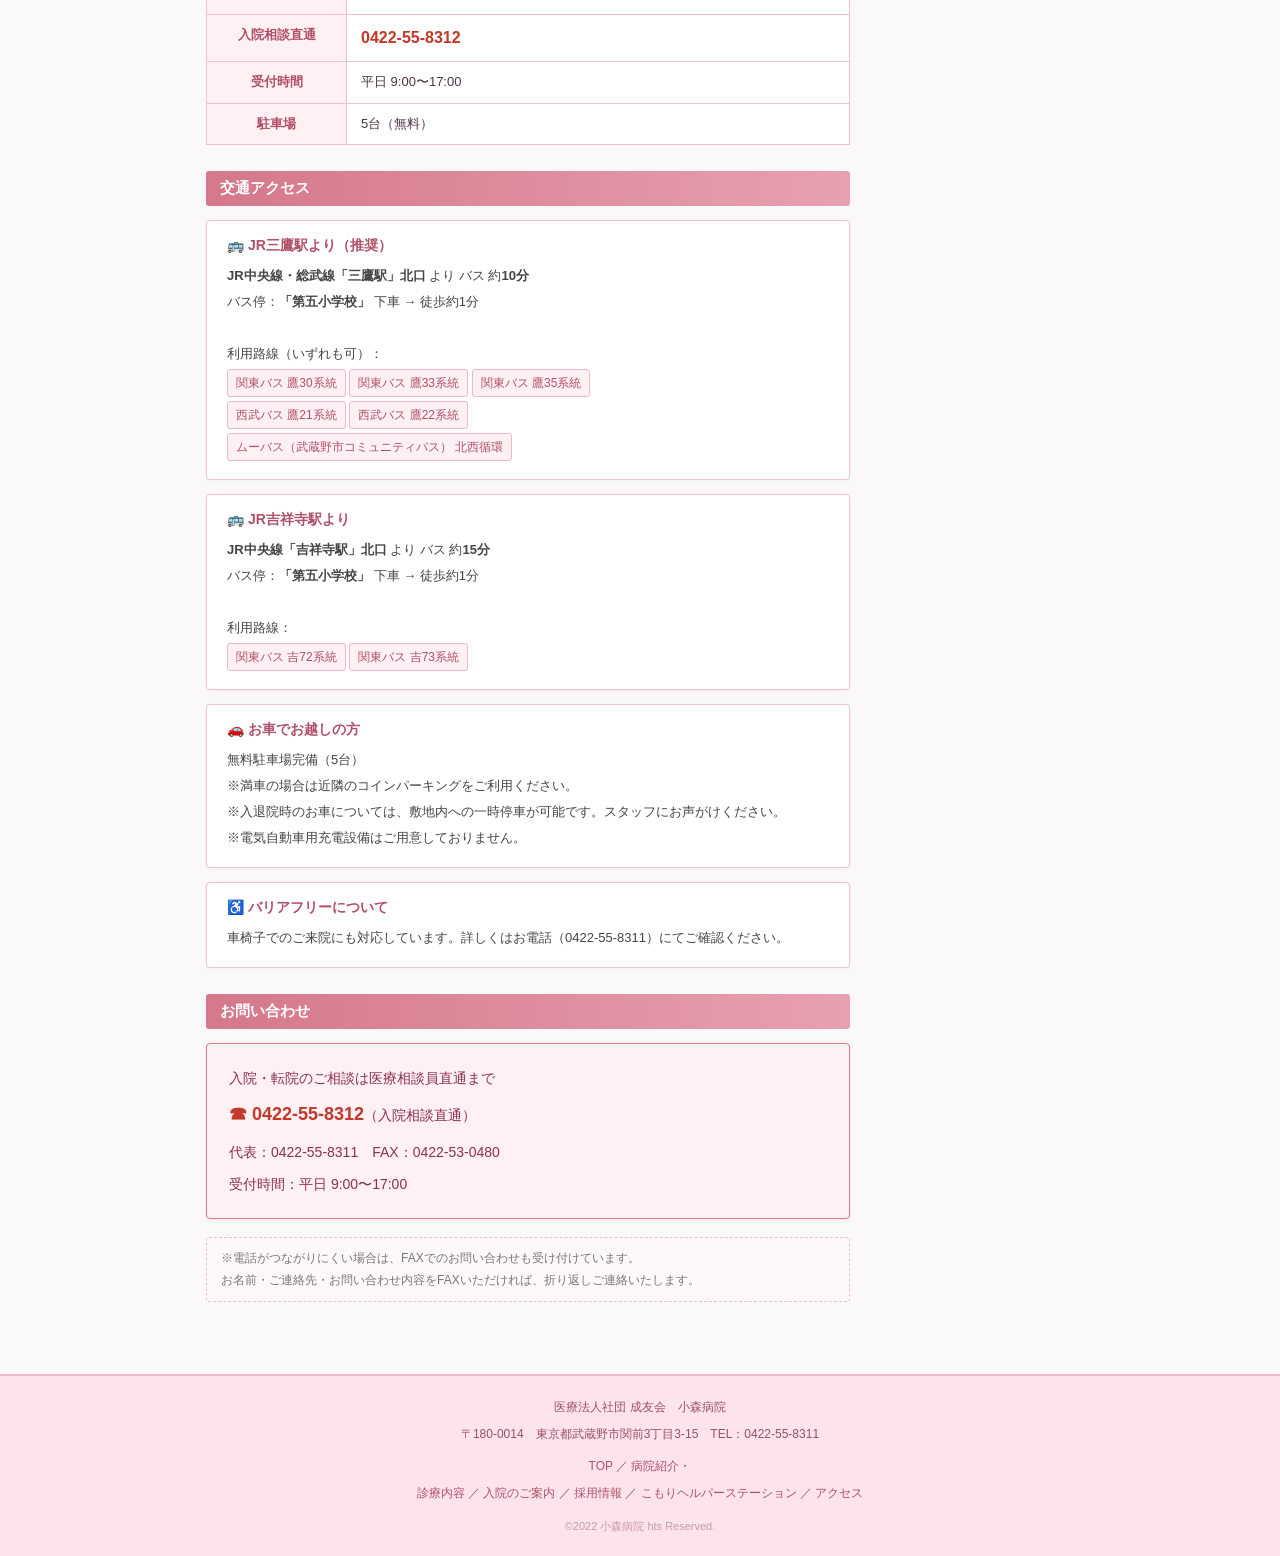
==== commit 680c92d7: "Initial commit" ====
--- a/access.html
+++ b/access.html
@@ -599,4 +599,4 @@
 
 </body>
 </html>
-
+
